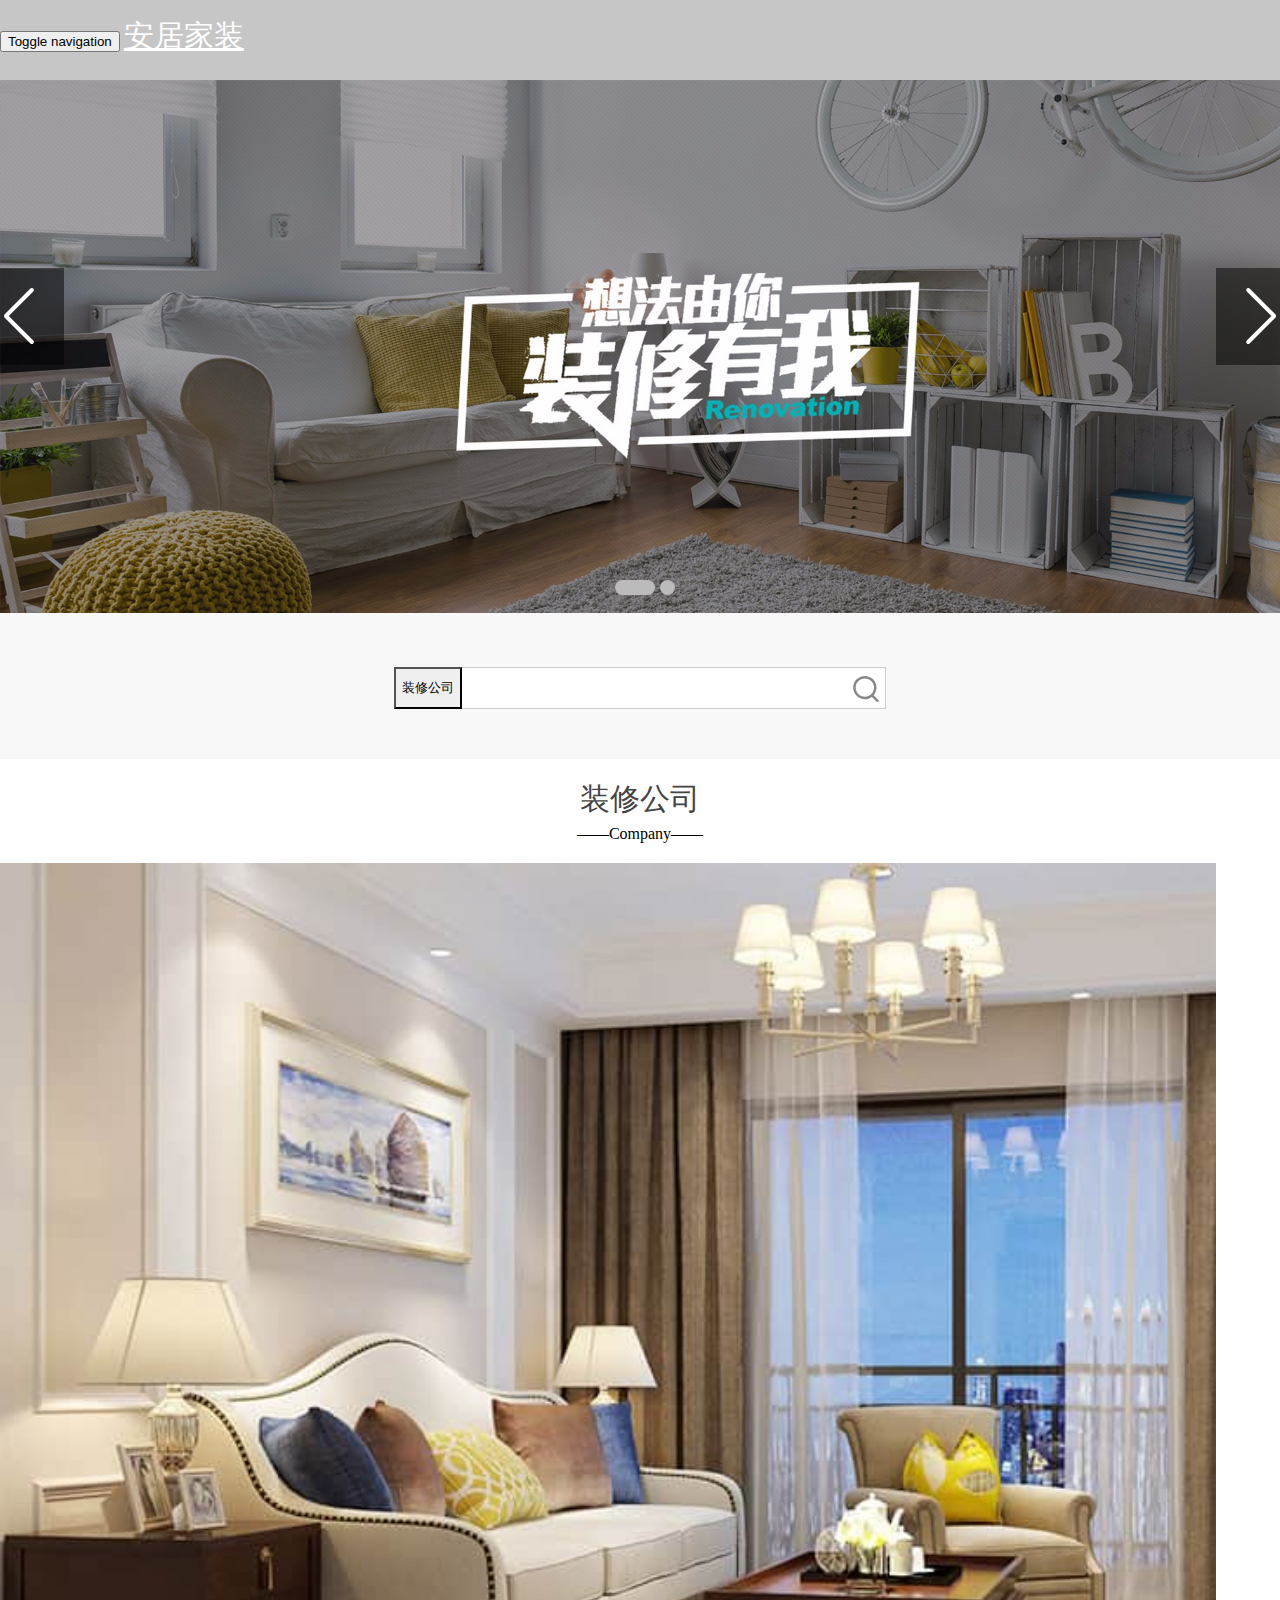
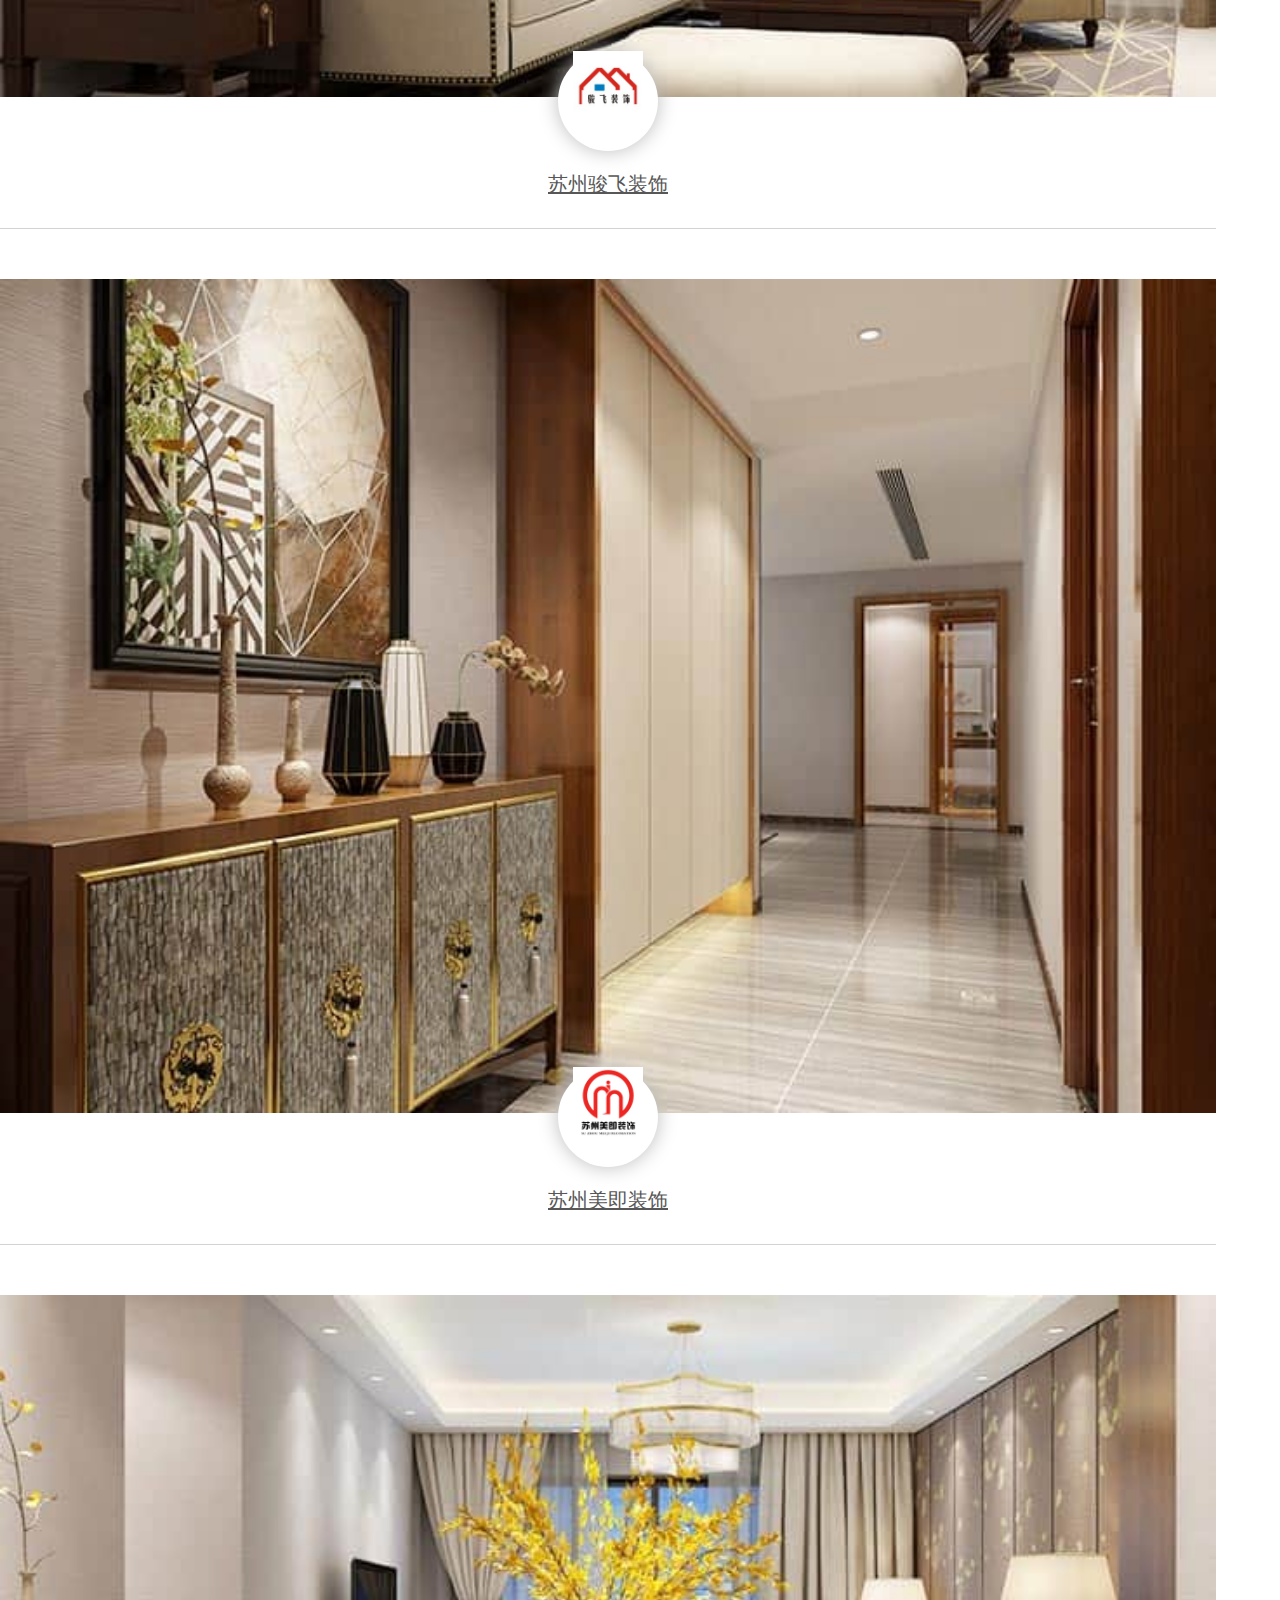
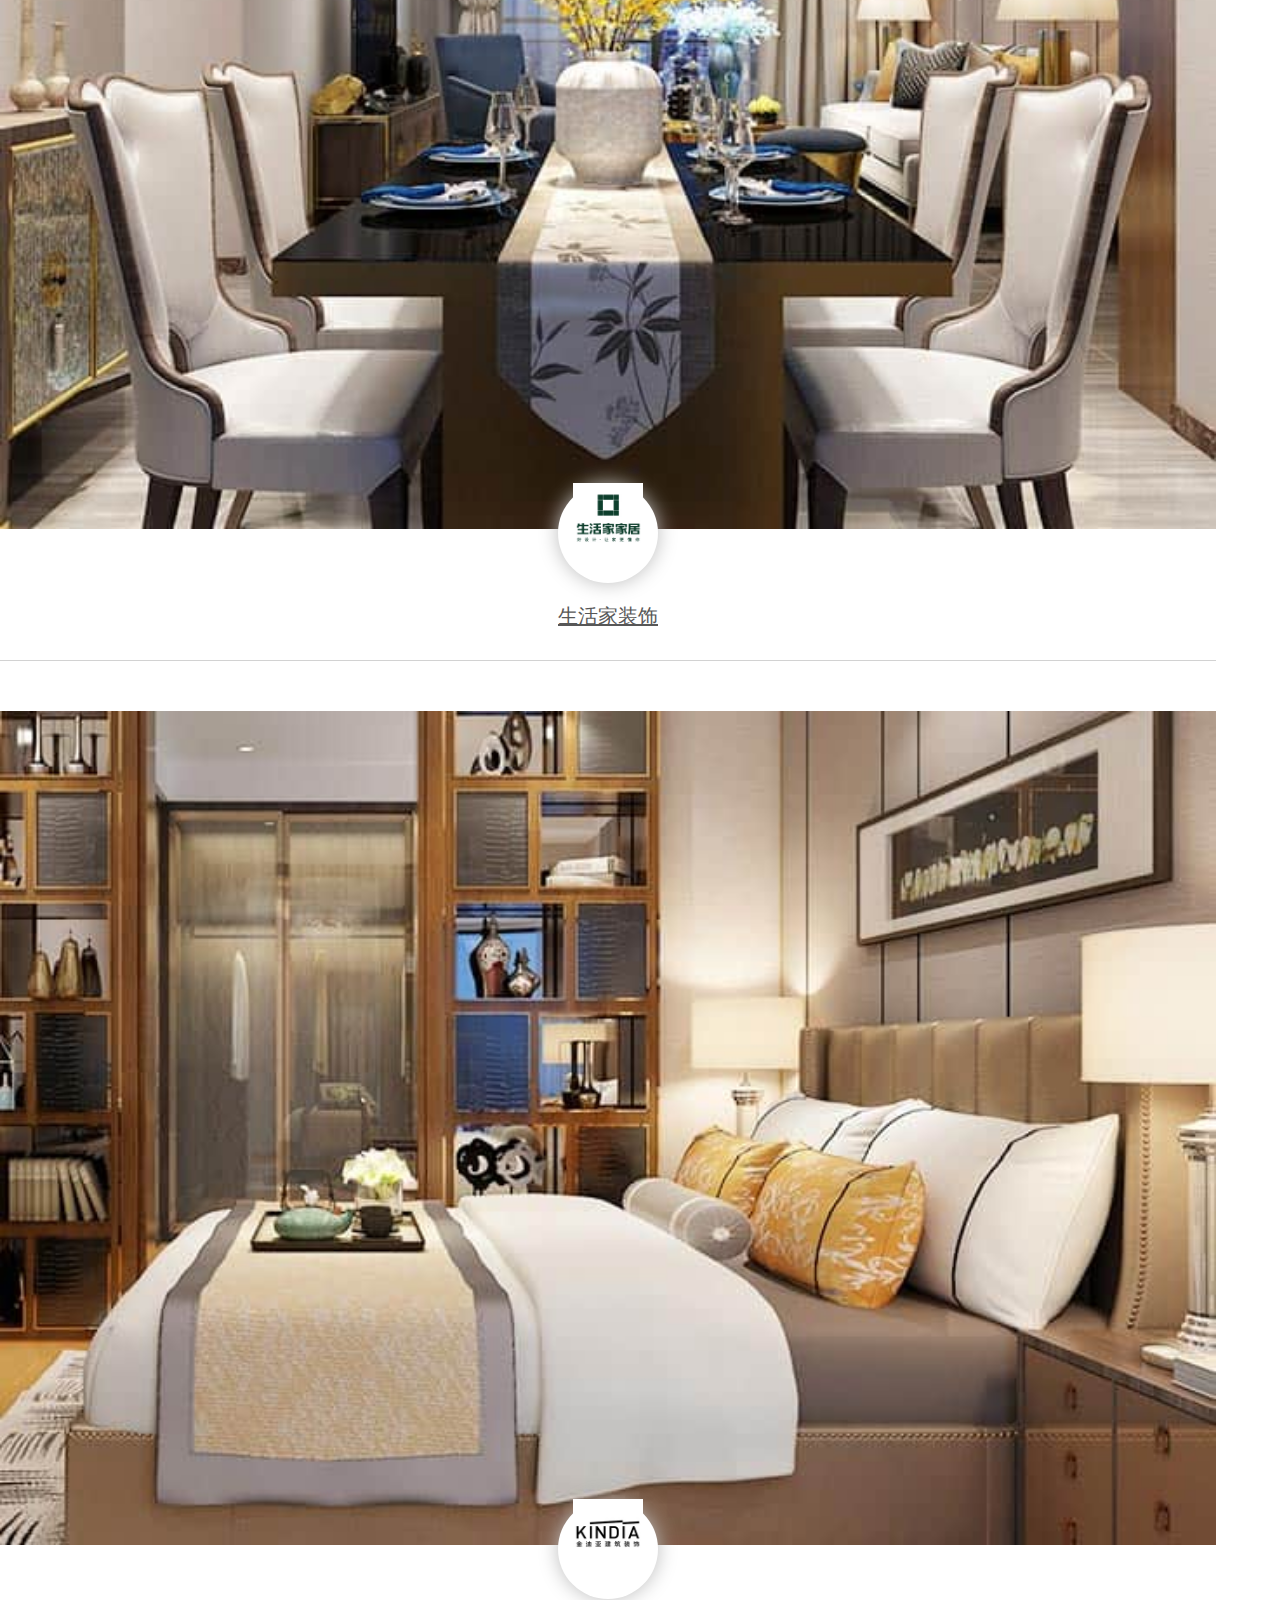
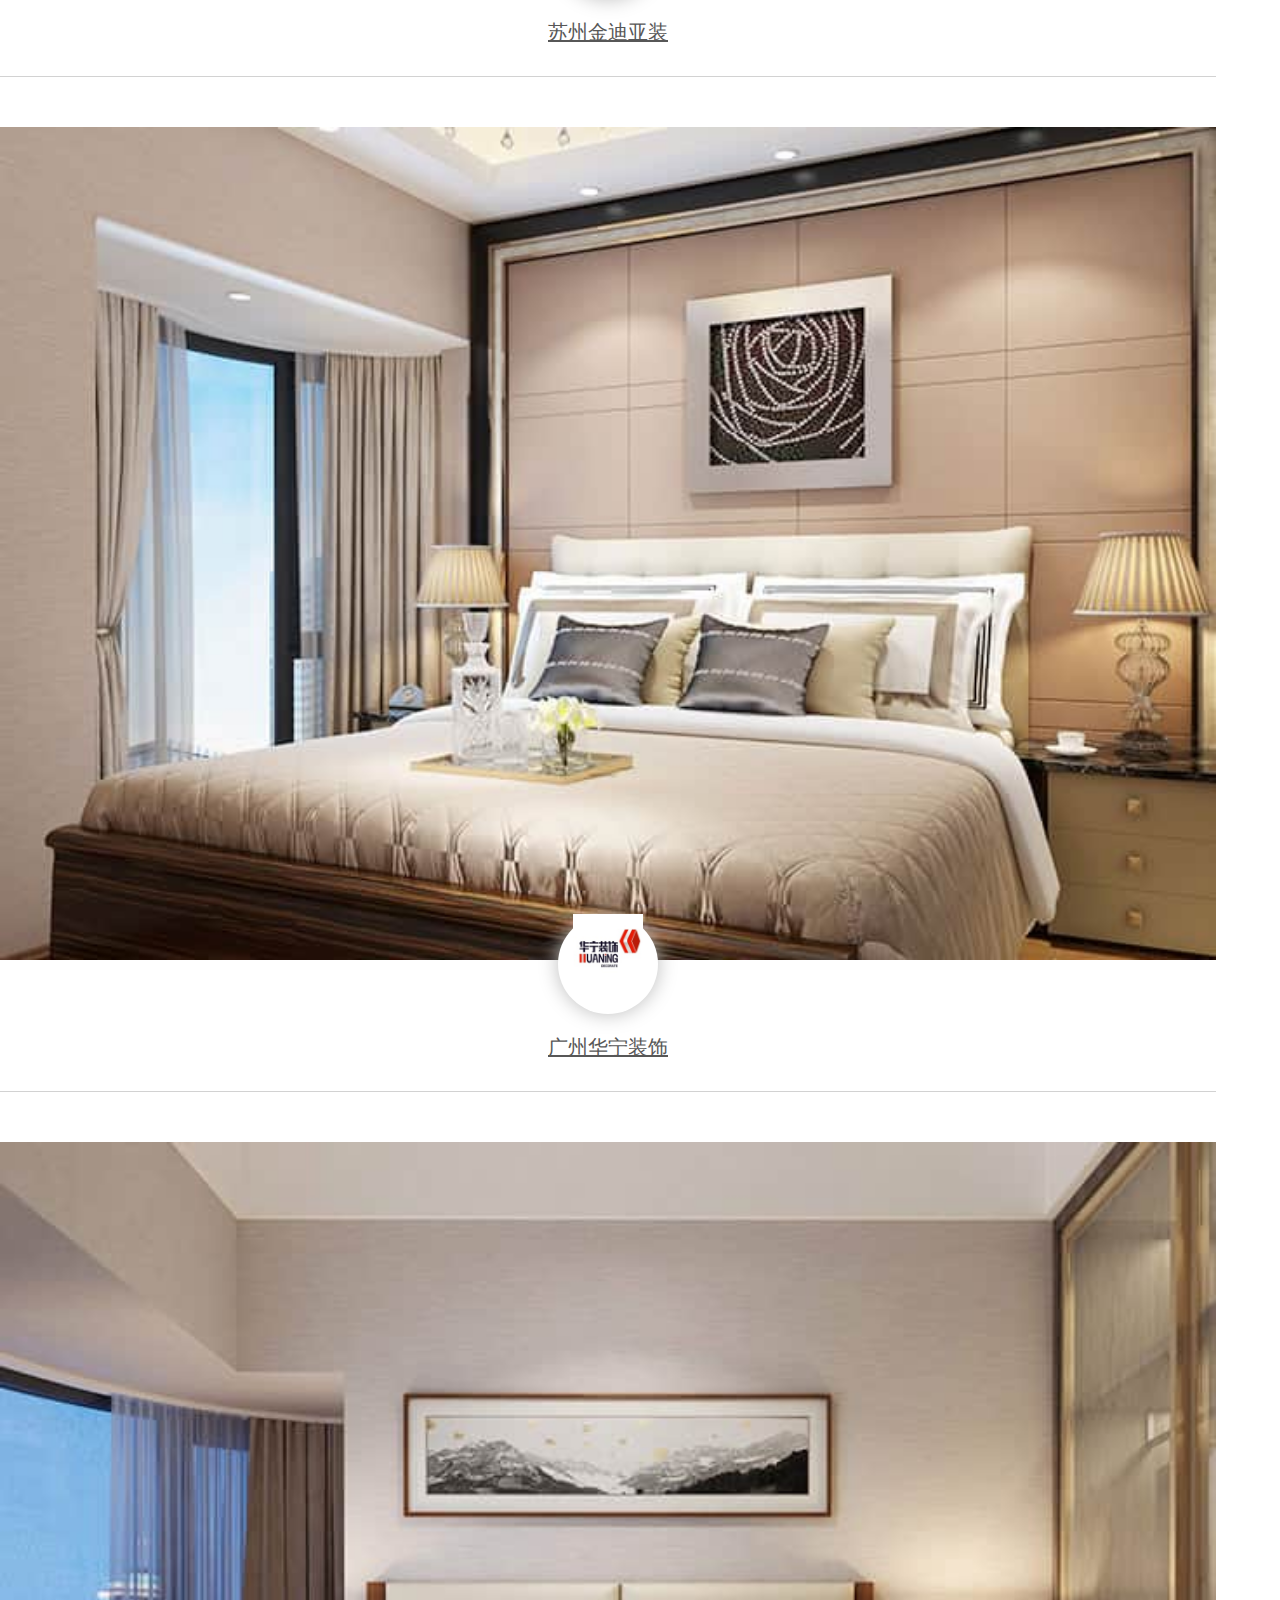
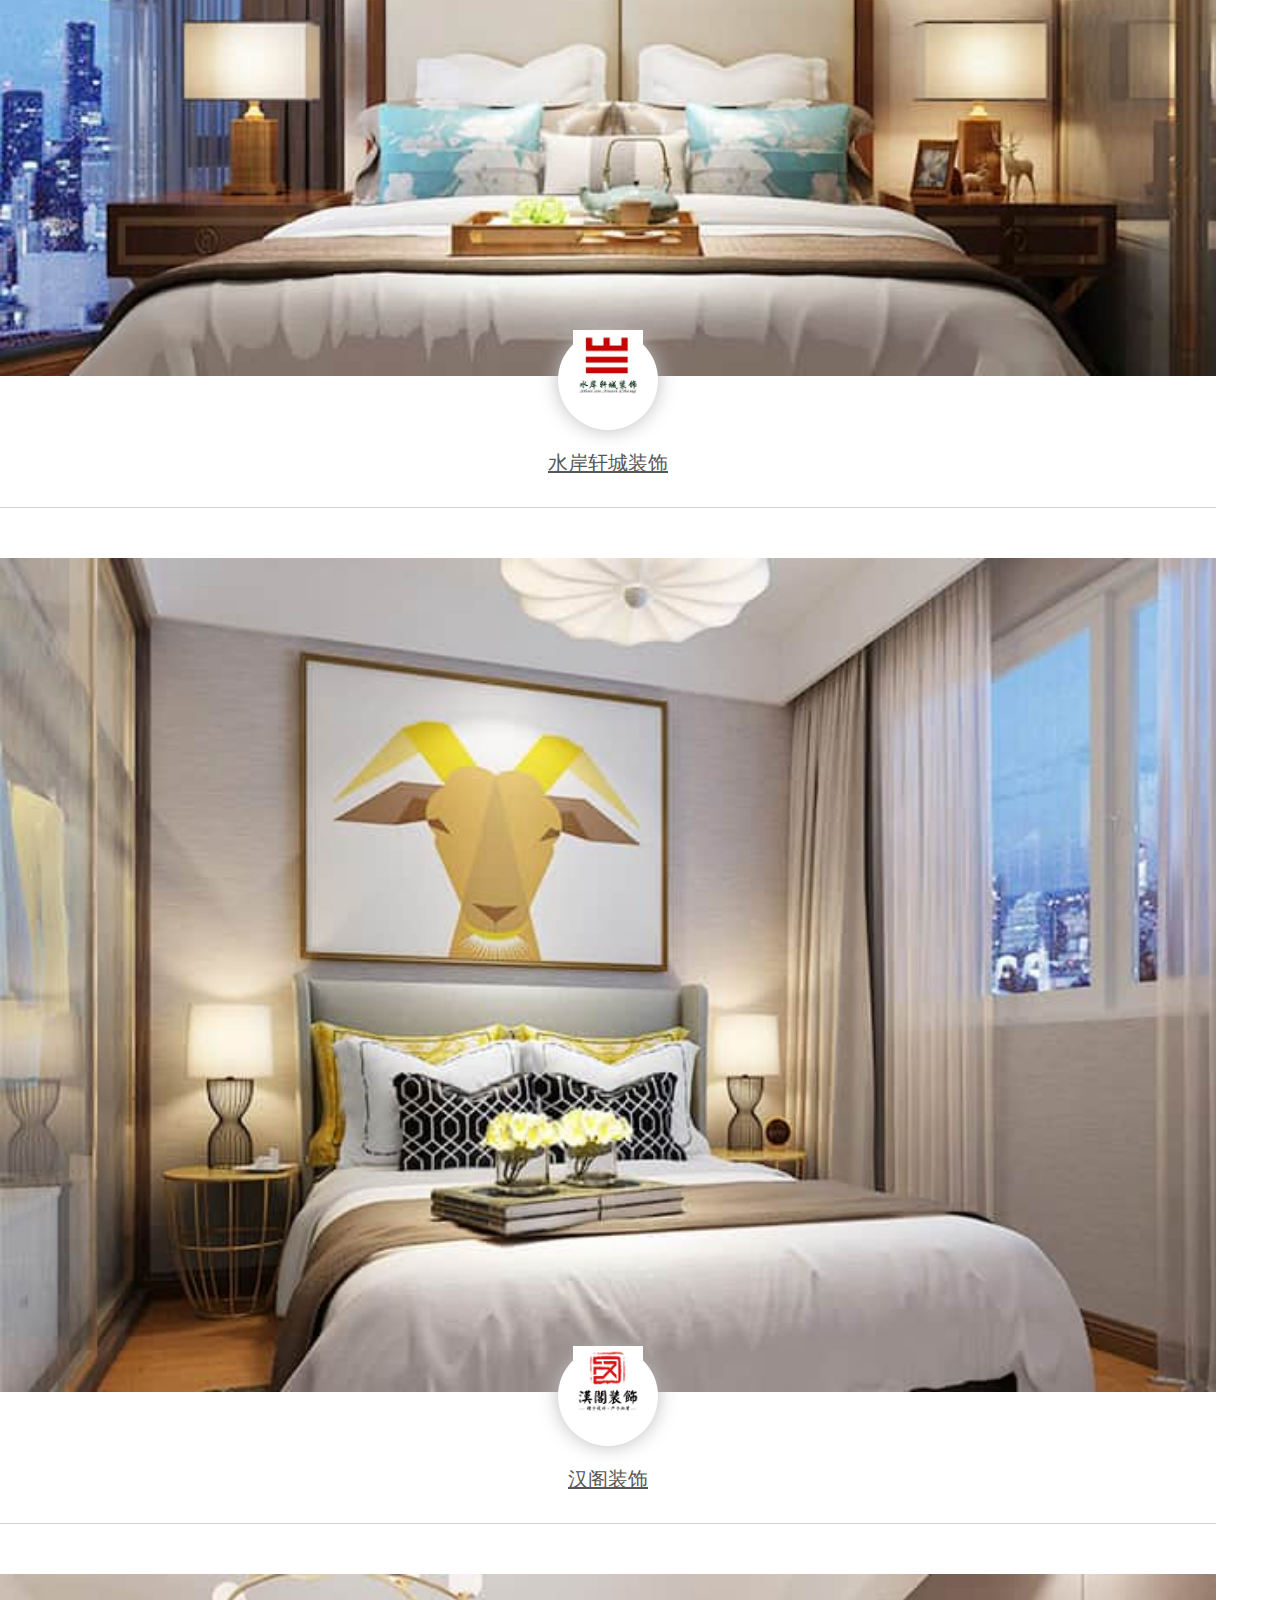
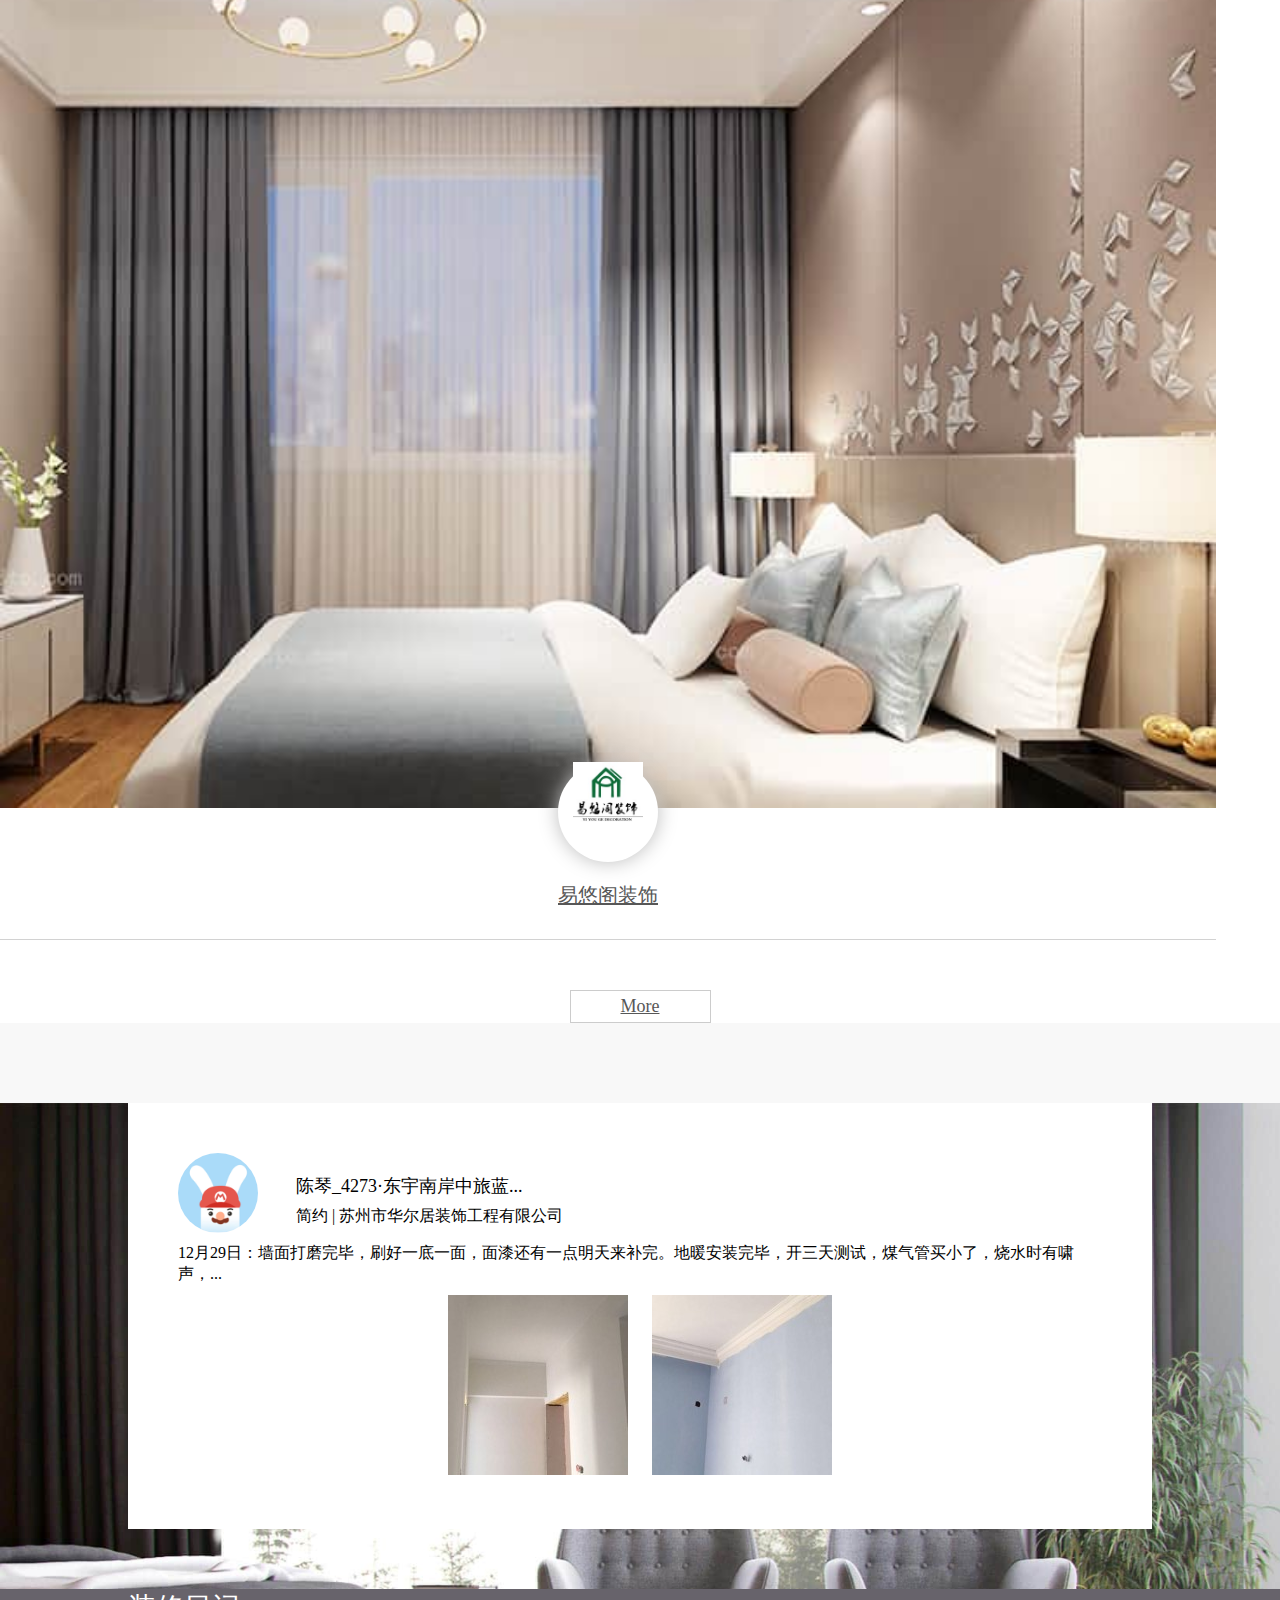
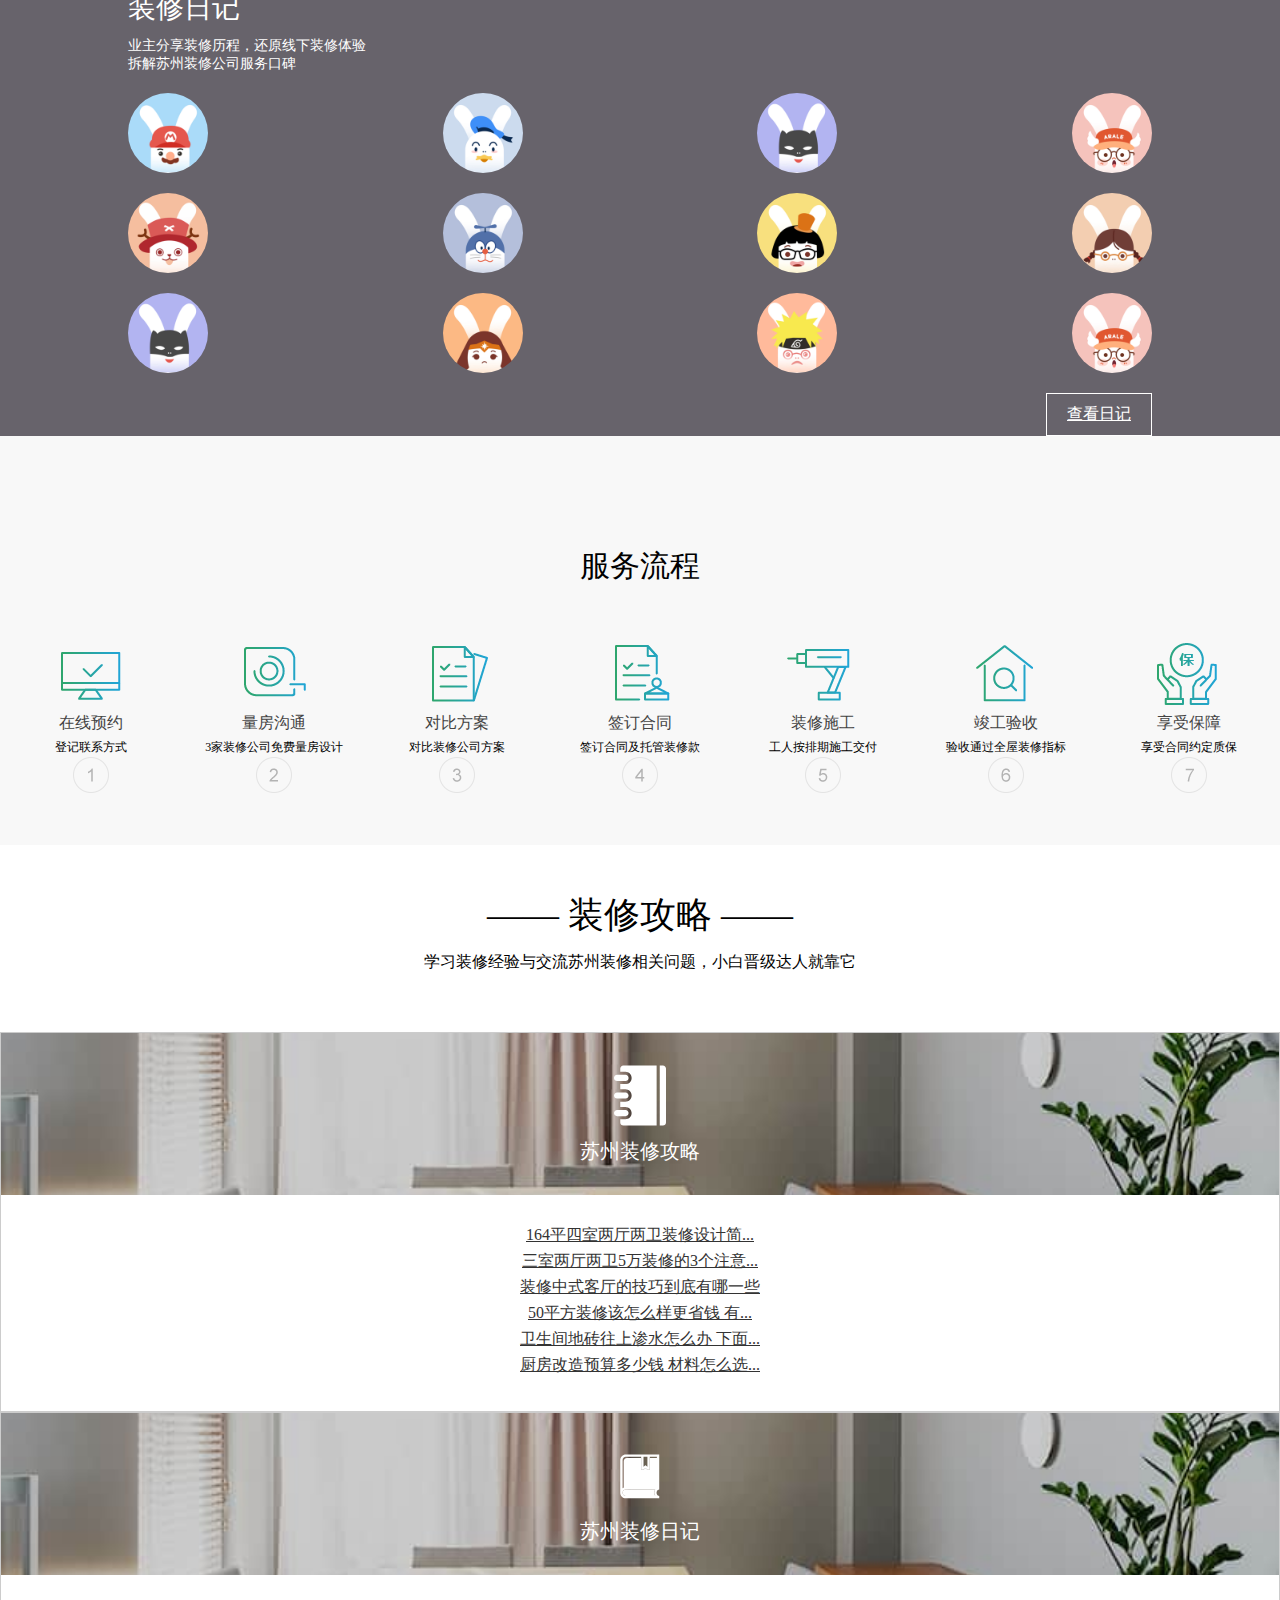
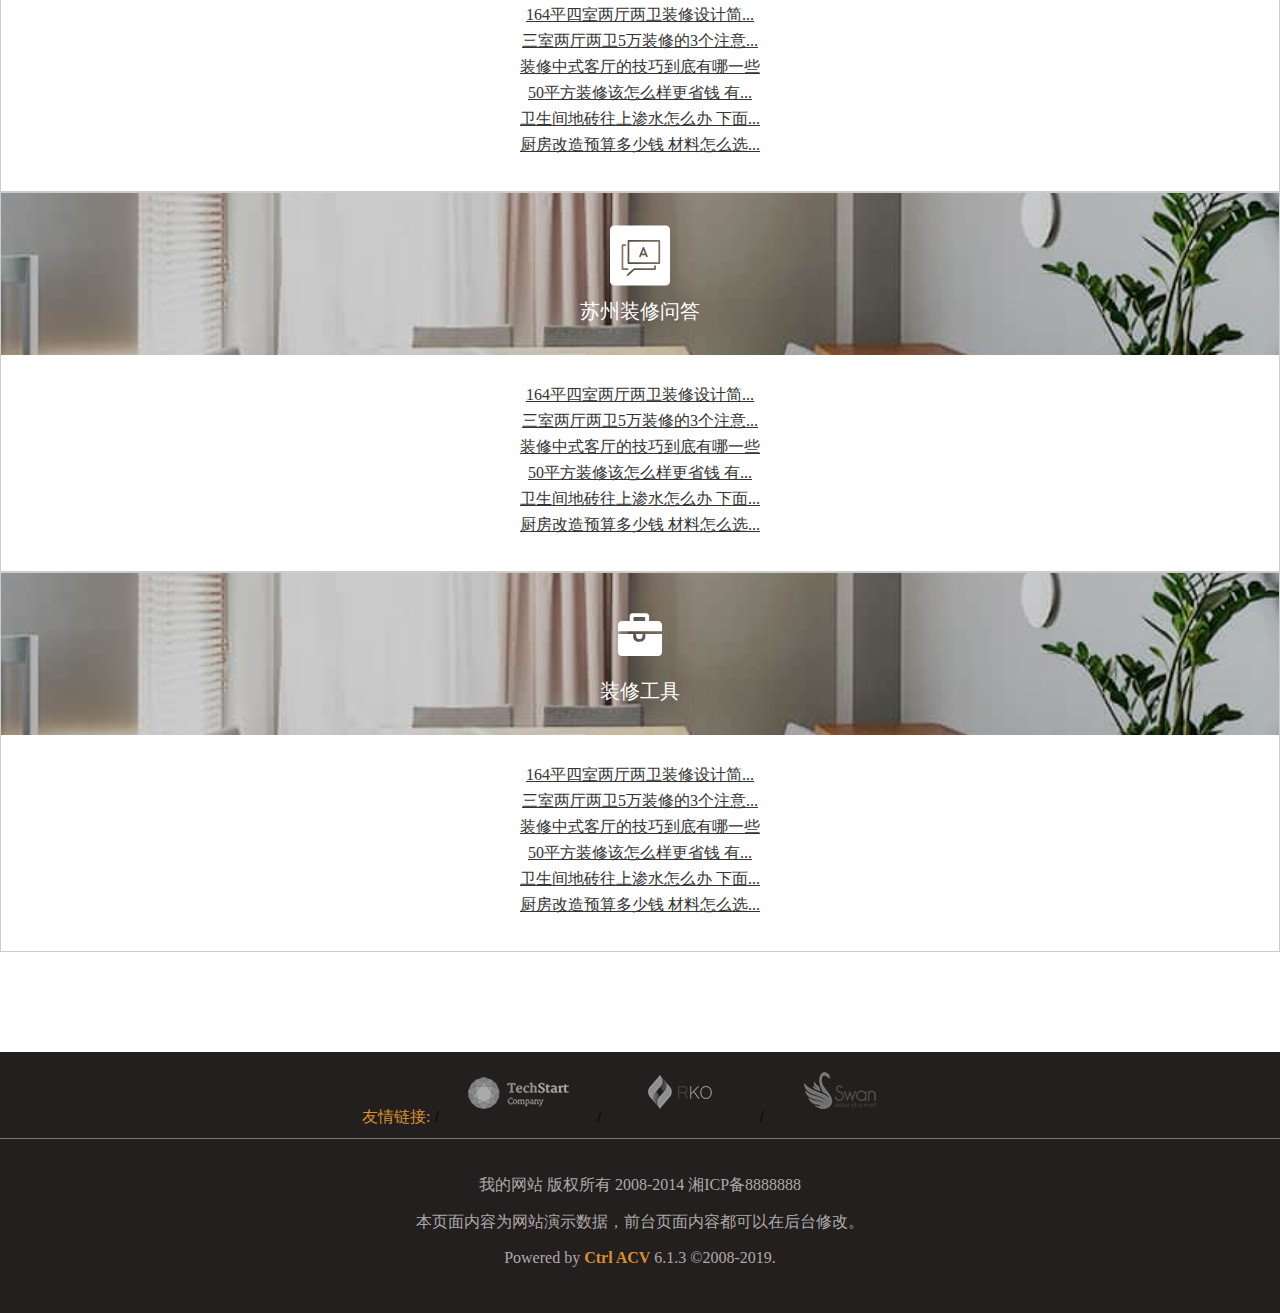
==== index.html @ 4fccafa4 "Project client first upload to github" ====
<!DOCTYPE html>
<html lang="en">
<head>
    <meta charset="UTF-8">
    <meta http-equiv="X-UA-Compatible" content="IE=edge">
    <meta name="viewport" content="width=device-width, initial-scale=1">
    <title>安居家装</title>
    <link rel="stylesheet" href="node_modules/bootstrap/dist/css/bootstrap.css">
    <link rel="stylesheet" href="css/index.css">
</head>
<body>
    <!--导航-->
    <nav class="navbar navbar-default navbar-fixed-top my_container">
        <div class="container my_nav">
            <!-- Brand and toggle get grouped for better mobile display -->
            <div class="navbar-header">
                <button type="button" class="navbar-toggle collapsed" id="nav_btn" data-toggle="collapse" data-target="#bs-example-navbar-collapse-1" aria-expanded="false">
                    <span class="sr-only">Toggle navigation</span>
                    <span class="icon-bar"></span>
                    <span class="icon-bar"></span>
                    <span class="icon-bar"></span>
                </button>
                <a class="navbar-brand title" href="#">安居家装</a>
            </div>

            <!-- Collect the nav links, forms, and other content for toggling -->
            <div class="collapse navbar-collapse nav_hidden" id="bs-example-navbar-collapse-1">
                <ul class="nav navbar-nav navbar-right">
                    <li><a href="#" class="a1">首页</a></li>
                    <li class="ss"><a href="#">/</a></li>
                    <li><a href="#" class="a1">装修公司</a></li>
                    <li class="ss"><a href="#">/</a></li>
                    <li><a href="./pages/strategy_list.html" class="a1">装修攻略</a></li>
                    <li class="ss"><a href="#">/</a></li>
                    <li><a href="#" class="a1">登录</a></li>
                    <li class="ss"><a href="#">/</a></li>
                    <li><a href="#" class="a1">注册</a></li>
                </ul>
            </div><!-- /.navbar-collapse -->
        </div><!-- /.container-fluid -->
    </nav>

    <!--轮播-->
    <div class="carousel">
        <div class="wrap">
            <div class="btn left">
                <div></div>
            </div>
            <div class="btn right">
                <div></div>
            </div>
            <ul class="img-list">
                <li>
                    <img src="./image/carousel02.jpg" alt="">
                </li>
                <li>
                    <img src="./image/carousel01.jpg" alt="">
                </li>
                <li>
                    <img src="./image/carousel02.jpg" alt="">
                </li>
            </ul>
            <div class="tab-list-div">
                <ul class="tab-list">
                    <li class="on"></li>
                    <li></li>
                </ul>
            </div>

        </div>
    </div>

    <!--搜索-->
    <div class="container-fluid">
        <div class="row">
            <div class="col-xs-12 col-sm-12 col-md-12 search">
                <div class="dropdown search_header">
                    <button class="btn btn-default dropdown-toggle search_criteria" type="button" id="dropdownMenu1" data-toggle="dropdown" aria-haspopup="true" aria-expanded="true">装修公司<span class="caret"></span>
                    </button>
                    <ul class="dropdown-menu search_ul" aria-labelledby="dropdownMenu1">
                        <li class="li_company"><a href="###">装修公司</a></li>
                        <li class="li_strategy"><a href="###">装修攻略</a></li>
                        <li class="li_diary"><a href="###">装修日记</a></li>
                    </ul>
                </div>
                <div class="search_main">
                    <form action="#">
                        <input type="text" name="search" id="search"/>
                    </form>
                </div>
                <div class="search_btn">
                    <img src="./image/search_icon.svg" alt="">
                </div>
            </div>
        </div>
    </div>

    <!--公司-->
    <div class="container-fluid company">
        <div class="container">
            <div class="row">
                <div class="col-xs-12 col-sm-12 col-md-12 company_title">
                    <span class="span01">装修公司</span>
                    <span class="span02">——Company——</span>
                </div>
            </div>
            <div class="row company_main">
                <div class="col-xs-12 col-sm-6 col-md-3 my_company">
                    <a href="#">
                        <div class="content">
                            <div class="company_image">
                                <img src="./image/company_01.jpg" alt="">
                            </div>
                            <div class="company_logo">
                                <img src="./image/company_logo01.jpg" alt="">
                            </div>
                            <div class="company_name">
                                <span>苏州骏飞装饰</span>
                            </div>
                        </div>
                    </a>
                </div>
                <div class="col-xs-12 col-sm-6 col-md-3 my_company">
                    <a href="#">
                        <div class="content">
                            <div class="company_image">
                                <img src="./image/company_02.jpg" alt="">
                            </div>
                            <div class="company_logo">
                                <img src="./image/company_logo02.jpg" alt="">
                            </div>
                            <div class="company_name">
                                <span>苏州美即装饰</span>
                            </div>
                        </div>
                    </a>
                </div>
                <div class="col-xs-12 col-sm-6 col-md-3 my_company">
                    <a href="#">
                        <div class="content">
                            <div class="company_image">
                                <img src="./image/company_03.jpg" alt="">
                            </div>
                            <div class="company_logo">
                                <img src="./image/company_logo03.jpg" alt="">
                            </div>
                            <div class="company_name">
                                <span>生活家装饰</span>
                            </div>
                        </div>
                    </a>
                </div>
                <div class="col-xs-12 col-sm-6 col-md-3 my_company">
                    <a href="#">
                        <div class="content">
                            <div class="company_image">
                                <img src="./image/company_04.jpg" alt="">
                            </div>
                            <div class="company_logo">
                                <img src="./image/company_logo04.jpg" alt="">
                            </div>
                            <div class="company_name">
                                <span>苏州金迪亚装</span>
                            </div>
                        </div>
                    </a>
                </div>
                <div class="col-xs-12 col-sm-6 col-md-3 my_company">
                    <a href="#">
                        <div class="content">
                            <div class="company_image">
                                <img src="./image/company_05.jpg" alt="">
                            </div>
                            <div class="company_logo">
                                <img src="./image/company_logo05.jpg" alt="">
                            </div>
                            <div class="company_name">
                                <span>广州华宁装饰</span>
                            </div>
                        </div>
                    </a>
                </div>
                <div class="col-xs-12 col-sm-6 col-md-3 my_company">
                    <a href="#">
                        <div class="content">
                            <div class="company_image">
                                <img src="./image/company_06.jpg" alt="">
                            </div>
                            <div class="company_logo">
                                <img src="./image/company_logo06.jpg" alt="">
                            </div>
                            <div class="company_name">
                                <span>水岸轩城装饰</span>
                            </div>
                        </div>
                    </a>
                </div>
                <div class="col-xs-12 col-sm-6 col-md-3 my_company">
                    <a href="#">
                        <div class="content">
                            <div class="company_image">
                                <img src="./image/company_07.jpg" alt="">
                            </div>
                            <div class="company_logo">
                                <img src="./image/company_logo07.jpg" alt="">
                            </div>
                            <div class="company_name">
                                <span>汉阁装饰</span>
                            </div>
                        </div>
                    </a>
                </div>
                <div class="col-xs-12 col-sm-6 col-md-3 my_company">
                    <a href="#">
                        <div class="content">
                            <div class="company_image">
                                <img src="./image/company_08.jpg" alt="">
                            </div>
                            <div class="company_logo">
                                <img src="./image/company_logo08.jpg" alt="">
                            </div>
                            <div class="company_name">
                                <span>易悠阁装饰</span>
                            </div>
                        </div>
                    </a>
                </div>
            </div>
            <div class="row">
                <div class="col-xs-12 col-sm-12 col-md-12 more">
                    <a href="#">More</a>
                </div>
            </div>
        </div>
    </div>

    <!--装修日记-->
    <div class="container-fluid diary">
        <div class="row">

            <div class="col-xs-12 col-sm-12 col-md-7">
                <div class="diary_info">
                    <div class="diary_header">
                        <div class="user_icon01">
                            <img src="./image/user_icon01.jpg" alt="">
                        </div>
                        <div class="diary_name">
                            <div class="diary_title">
                                <span>陈琴_4273·东宇南岸中旅蓝岸5-306（132m²）</span>
                            </div>
                            <div class="style">
                                <span class="style">简约</span>
                                <span>|</span>
                                <span class="company">苏州市华尔居装饰工程有限公司</span>
                            </div>
                        </div>
                    </div>
                    <div class="diary_text">12月29日：墙面打磨完毕，刷好一底一面，面漆还有一点明天来补完。地暖安装完毕，开三天测试，煤气管买小了，烧水时有啸声，买了6分管改天要换一下。明天下午地板送货，款已付。</div>
                    <div class="diary_image">
                        <img src="./image/diary_01.jpg">
                        <img src="./image/diary_02.jpg">
                    </div>

                </div>
            </div>

            <div class="col-xs-12 col-sm-12 col-md-5 owner">
                <div class="owner_content">
                    <div class="text">
                        <span>装修日记</span>
                        <p>业主分享装修历程，还原线下装修体验<br>拆解苏州装修公司服务口碑</p>
                    </div>
                    <div class="row user_icon02">
                        <div>
                            <img src="./image/user_icon01.jpg" alt="">
                        </div>
                        <div>
                            <img src="./image/user_icon02.jpg" alt="">
                        </div>
                        <div>
                            <img src="./image/user_icon03.jpg" alt="">
                        </div>
                        <div>
                            <img src="./image/user_icon04.jpg" alt="">
                        </div>
                    </div>
                    <div class="row user_icon02">
                        <div>
                            <img src="./image/user_icon05.jpg" alt="">
                        </div>
                        <div>
                            <img src="./image/user_icon06.jpg" alt="">
                        </div>
                        <div>
                            <img src="./image/user_icon07.jpg" alt="">
                        </div>
                        <div>
                            <img src="./image/user_icon08.jpg" alt="">
                        </div>
                    </div>
                    <div class="row user_icon02">
                        <div>
                            <img src="./image/user_icon09.jpg" alt="">
                        </div>
                        <div>
                            <img src="./image/user_icon10.jpg" alt="">
                        </div>
                        <div>
                            <img src="./image/user_icon11.jpg" alt="">
                        </div>
                        <div>
                            <img src="./image/user_icon12.jpg" alt="">
                        </div>
                    </div>
                    <div class="more_diary">
                        <a href="#">
                            查看日记
                        </a>
                    </div>
                </div>
            </div>
        </div>
    </div>

    <!--服务-->
    <div class="container service">
        <div class="row">
            <div class="col-xs-12 service_title">
                <span>服务流程</span>
            </div>
        </div>
        <div class="row service_main">
            <div>
                <div class="service_image">
                    <img src="./image/process_icon1.png" alt="">
                </div>
                <div class="service_text">
                    <span class="span01">在线预约</span>
                    <span>登记联系方式</span>
                </div>
                <div class="service_order">
                    <img src="./image/icon-round1.png" alt="">
                </div>

            </div>
            <div>
                <div class="service_image">
                    <img src="./image/process_icon2.png" alt="">
                </div>
                <div class="service_text">
                    <span class="span01">量房沟通</span>
                    <span>3家装修公司免费量房设计</span>
                </div>
                <div class="service_order">
                    <img src="./image/icon-round2.png" alt="">
                </div>

            </div>
            <div>
                <div class="service_image">
                    <img src="./image/process_icon3.png" alt="">
                </div>
                <div class="service_text">
                    <span class="span01">对比方案</span>
                    <span>对比装修公司方案</span>
                </div>
                <div class="service_order">
                    <img src="./image/icon-round3.png" alt="">
                </div>
            </div>
            <div>
                <div class="service_image">
                    <img src="./image/process_icon4.png" alt="">
                </div>
                <div class="service_text">
                    <span class="span01">签订合同</span>
                    <span>签订合同及托管装修款</span>
                </div>
                <div class="service_order">
                    <img src="./image/icon-round4.png" alt="">
                </div>
            </div>
            <div>
                <div class="service_image">
                    <img src="./image/process_icon5.png" alt="">
                </div>
                <div class="service_text">
                    <span class="span01">装修施工</span>
                    <span>工人按排期施工交付</span>
                </div>
                <div class="service_order">
                    <img src="./image/icon-round5.png" alt="">
                </div>
            </div>
            <div>
                <div class="service_image">
                    <img src="./image/process_icon6.png" alt="">
                </div>
                <div class="service_text">
                    <span class="span01">竣工验收</span>
                    <span>验收通过全屋装修指标</span>
                </div>
                <div class="service_order">
                    <img src="./image/icon-round6.png" alt="">
                </div>
            </div>
            <div>
                <div class="service_image">
                    <img src="./image/process_icon7.png" alt="">
                </div>
                <div class="service_text">
                    <span class="span01">享受保障</span>
                    <span>享受合同约定质保</span>
                </div><div class="service_order">
                    <img src="./image/icon-round7.png" alt="">
                </div>

            </div>
        </div>
    </div>

    <!--攻略-->
    <div class="container-fluid strategy">
        <div class="container">
            <div class="row">
                <div class="col-xs-12 strategy_header">
                    <span>—— 装修攻略 ——</span><br>
                    <span>学习装修经验与交流苏州装修相关问题，小白晋级达人就靠它</span>
                </div>
            </div>
            <div class="row">
                <div class="col-xs-12 col-sm-6 col-md-6 col-lg-3 strategy_content">
                    <div class="strategy_content_img">
                        <img src="./image/strategy.svg" alt="">
                        <span>苏州装修攻略</span>
                    </div>
                    <div class="strategy_content_text">
                        <a href="#">164平四室两厅两卫装修设计简约风方案</a>
                        <a href="#">三室两厅两卫5万装修的3个注意事项</a>
                        <a href="#">装修中式客厅的技巧到底有哪一些</a>
                        <a href="#">50平方装修该怎么样更省钱 有什么攻略</a>
                        <a href="#">卫生间地砖往上渗水怎么办 下面三点千万不能忽略</a>
                        <a href="#">厨房改造预算多少钱 材料怎么选购</a>
                    </div>
                </div>
                <div class="col-xs-12 col-sm-6 col-md-6 col-lg-3 strategy_content">
                    <div class="strategy_content_img">
                        <img src="./image/diary.svg" alt="">
                        <span>苏州装修日记</span>
                    </div>
                    <div class="strategy_content_text">
                        <a href="#">164平四室两厅两卫装修设计简约风方案</a>
                        <a href="#">三室两厅两卫5万装修的3个注意事项</a>
                        <a href="#">装修中式客厅的技巧到底有哪一些</a>
                        <a href="#">50平方装修该怎么样更省钱 有什么攻略</a>
                        <a href="#">卫生间地砖往上渗水怎么办 下面三点千万不能忽略</a>
                        <a href="#">厨房改造预算多少钱 材料怎么选购</a>
                    </div>
                </div>
                <div class="col-xs-12 col-sm-6 col-md-6 col-lg-3 strategy_content">
                    <div class="strategy_content_img">
                        <img src="./image/interlocution.svg" alt="">
                        <span>苏州装修问答</span>
                    </div>
                    <div class="strategy_content_text">
                        <a href="#">164平四室两厅两卫装修设计简约风方案</a>
                        <a href="#">三室两厅两卫5万装修的3个注意事项</a>
                        <a href="#">装修中式客厅的技巧到底有哪一些</a>
                        <a href="#">50平方装修该怎么样更省钱 有什么攻略</a>
                        <a href="#">卫生间地砖往上渗水怎么办 下面三点千万不能忽略</a>
                        <a href="#">厨房改造预算多少钱 材料怎么选购</a>
                    </div>
                </div>
                <div class="col-xs-12 col-sm-6 col-md-6 col-lg-3 strategy_content">
                    <div class="strategy_content_img">
                        <img src="./image/tools.svg" alt="">
                        <span>装修工具</span>
                    </div>
                    <div class="strategy_content_text">
                        <a href="#">164平四室两厅两卫装修设计简约风方案</a>
                        <a href="#">三室两厅两卫5万装修的3个注意事项</a>
                        <a href="#">装修中式客厅的技巧到底有哪一些</a>
                        <a href="#">50平方装修该怎么样更省钱 有什么攻略</a>
                        <a href="#">卫生间地砖往上渗水怎么办 下面三点千万不能忽略</a>
                        <a href="#">厨房改造预算多少钱 材料怎么选购</a>
                    </div>
                </div>
            </div>
        </div>


    </div>

    <!--底部-->
    <div class="container-fluid footer">
        <div class="row">
            <div class="col-xs-12">
                <span class="footer_link">友情链接:</span>
                <span>/</span>
                <img src="./image/footer01.png" alt="">
                <span>/</span>
                <img src="./image/footer02.png" alt="">
                <span>/</span>
                <img src="./image/footer03.png" alt="">
            </div>
        </div>
        <div class="row">
            <div class="col-xs-12">
                <p>我的网站 版权所有 2008-2014 湘ICP备8888888</p>
                <p>本页面内容为网站演示数据，前台页面内容都可以在后台修改。</p>
                <p>Powered by <b>Ctrl ACV</b> 6.1.3 ©2008-2019.</p>
            </div>
        </div>
    </div>


    <script src="js/utils.js"></script>
    <script src="js/index.js"></script>
</body>
</html>
---- css/index.css ----
body{
    padding: 0;
    margin: 0;
    background-color: #F8F8F8;
}
/*导航*/
.my_container{
    background-color: rgba(0, 0, 0, 0.2);
    padding: 0;
    box-sizing: border-box;
    border-bottom: 0;
}
.title{
    color: #FFFFFF !important;
    font-size: 30px;
    padding: 0;
    margin-top: 15px;
}
.title img{
    width: 100%;
    height: 100%;
    object-fit: cover;
}
.my_nav,my_nav01{
    height: 80px;
    padding-top: 16px;
    box-sizing: border-box;
}
.my_nav ul li a{
    font-size: 16px;
    color: white !important;
    font-weight: 500;
}
.my_nav ul li .a1:hover{
    color: #15a616 !important;
}
@media (max-width: 767px) {
    .nav_hidden{
        background-color: rgba(0, 0, 0, 0.4);
    }
}


/*轮播*/
.carousel{
    padding: 0;
}
.carousel ul{
    position: relative;
    left: 0;
    list-style: none;
    padding: 0;
}
.wrap{
    overflow: hidden;
    position: relative;
    width: 100%;
}
.wrap .btn{
    position: absolute;
    top: 35%;
    z-index: 1;
    width: 5%;
    height: 18%;
    background-color: rgba(0,0,0,.5);
    cursor: pointer;
}
.wrap .left{
    left: 0;
}
.wrap .left div{
    background: url("../image/left.svg") no-repeat;
    background-size: contain;
    background-position: left;
    width: 100%;
    height: 100%;
}
.wrap .right{
    right: 0;
}
.wrap .right div{
    background: url("../image/right.svg") no-repeat;
    background-size: contain;
    background-position: right;
    width: 100%;
    height: 100%;
}
.img-list{
    display: flex;
    margin: 0;
    width: 300%;
    height: 100%;
}

.img-list li{
    width: 100%;
    height: 100%;
}
.img-list img{
    width: 100%;
    height: 100%;
    object-fit: contain;
}
.tab-list-div{
    position: absolute;
    z-index: 20;
    top: 90%;
    left: 50%;
    margin-left: -25px;
}
.tab-list:after{
    content: "";
    display: block;
    clear: both;
}
.tab-list li{
    float: left;
    transition: 1s;
    width: 15px;
    height: 15px;
    margin-left: 5px;
    background-color: #bbb;
    border-radius: 50%;
}
.tab-list li:hover{
    cursor: pointer;
}
.tab-list li:first-child{
    margin-left: 0;
}
.tab-list .on{
    width: 40px;
    border-radius: 8px;
}
/*搜索*/
.search{
    padding-top: 50px;
    padding-bottom: 50px;
    box-sizing: border-box;
    display: flex;
    justify-content: center;
}
.search_criteria{
    height: 42px;
    border-radius: 0;
}
.search_criteria:hover{
    background-color: white;
}
.search_criteria:focus,
.search_criteria:active:focus,
.search_criteria.active:focus,
.search_criteria.focus,
.search_criteria:active.focus,
.search_criteria.active.focus {
    outline: none;
    box-shadow: none;
    background-color: #FFFFFF;
}

.search_ul{
    font-size: 12px;
    border-radius: 0;
    min-width: 90px ;
    top: 93%;
}
.search_ul li a{
    display: block;
    padding-top: 10px;
    box-sizing: border-box;
}
.search_ul li a:hover{
    background-color: #F5F5F5;
}
.search_main{
    border-top: solid 1px #ccc;
    border-bottom: solid 1px #ccc;
    box-sizing: border-box;
    width: 30%;
}
#search{
    width: 100%;
    border: 0;
    height: 40px;
    padding-left: 10px;
    box-sizing: border-box;
}
#search:focus{
    border: 0;
    outline: 0;
}
.search_btn{
    width: 40px;
    height: 42px;
    border: solid 1px #ccc;
    border-left: 0;
    box-sizing: border-box;
    background-color: white;
    text-align: center;
    padding-top: 6px;
}

@media (max-width: 768px){
    .search_btn , .search_criteria{
        height: 34px;
    }
    #search{
        height: 32px;
    }
    .search_btn{
        padding-top: 4px;
    }
}

/*公司*/
.company{
    background-color: #FFFFFF;
}
.company a{
    color: #575757;
}
.company a:hover{
    color: #575757;
    text-decoration: none;
}
.company_title{
    text-align: center;
    padding: 20px 0px;
    box-sizing: border-box;
    display: flex;
    flex-direction: column;
    justify-content: center;

}
.span01{
    color: #444444;
    font-size: 30px;
    margin-bottom: 5px;
}
.content{
    width: 95%;
    height: 95%;
    border-bottom: solid 1px #D2D2D2;
    margin-bottom: 50px;
    background-color: white;
}
.content:hover{
    box-shadow: 2px 2px 5px #cccccc;
}

.company_image img{
    width: 100%;
    height: 100%;
    object-fit: cover;
}
.company_logo{
    width: 100px;
    height: 100px;
    border-radius: 50%;
    background-color: white;
    box-shadow: 0px 0px 20px #bcbcbc;
    margin: auto;
    text-align: center;
    line-height: 100px;
    position: relative;
    top: -50px;
}
.company_logo img{
    width: 70%;
    height: 70%;
    object-fit: contain;
}
.company_name{
    font-size: 20px;
    position: relative;
    top: -30px;
    text-align: center;
}

.more{
    margin-top: 30px;
    margin-bottom: 80px;
    text-align: center;
}
.more a{
    font-size: 18px;
    padding: 5px 50px;
    display: inline-block;
    box-sizing: border-box;
    border: solid 1px #CCC;
}
.more a:hover{
    background-color: #C4AD4F;
}

@media (max-width: 768px) {
    .company_main .my_company:nth-child(2)~div{
        display: none;
    }
}



/*装修日记*/
.diary{
    background: url("../image/yzs_bg.jpg") no-repeat;
    background-size: cover;
}
.diary_info{
    width: 80%;
    background-color: white;
    margin: 60px auto;
    padding: 50px;
    box-sizing: border-box;
}

.diary_header{
    display: flex;
    margin-bottom: 10px;
}

.diary_header .user_icon01{
    width: 80px;
    height: 80px;
    margin-right: 38px;
}
.diary_header .user_icon01 img{
    width: 100%;
    height: 100%;
    display: inline-block;
    border-radius: 50%;
    object-fit: cover;
}
.diary_header .diary_name{
    height: 80px;
    line-height: 30px;
    padding-top: 2%;
    box-sizing: border-box;
}
.diary_header .diary_name .diary_title{
    font-size: 18px;
}
.diary_image{
    margin-top: 10px;
    text-align: center;
}
.diary_image img:first-child{
    margin-right: 20px;
}
@media (max-width: 768px){
    .owner .user_icon02>div{
        display: none;
    }
    .diary_info{
        display: none;
    }
}
@media (max-width: 992px){
    .diary_info{
        display: none;
    }
}
@media (max-width: 1106px){
    .diary_info .style{
        display: none;
    }

    .diary_image img{
        width: 40%;
    }

    .diary_info .user_icon01{
        width: 60px;
        height: 60px;
    }
}

.owner{
    background-color: #67636B;
}
.owner_content{
    width: 80%;
    margin: 60px auto;
    box-sizing: border-box;
}
.owner_content .text{
    margin-bottom: 2%;
}
.owner_content .text span{
    color: #FFFFFF;
    font-size: 28px;
    font-weight: 500;
}
.owner_content .text p{
    color: #FFFFFF;
    font-size: 14px;
    margin-top: 10px;
}
.owner_content .user_icon02{
    display: flex;
    margin-bottom: 20px;
    justify-content: space-between;
}
.owner_content .user_icon02 div{
    width: 80px;
    height: 80px;
}
.owner_content .user_icon02 div img{
    width: 100%;
    height: 100%;
    display: inline-block;
    border-radius: 50%;
    object-fit: cover;
}
.more_diary{
    text-align: right;
}
.more_diary a{
    color: #FFFFFF;
    font-size: 16px;
    display: inline-block;
    border: solid 1px #FFFFFF;
    padding: 10px 20px;
}
.more_diary a:hover{
    text-decoration: none;
    background-color: #C4AD4F;
}

/*服务*/
.service_title{
    padding: 50px 0;
    text-align: center;
}
.service_title span{
    font-size: 30px;
}

.service_main{
    display: flex;
    padding-bottom: 50px;
}
.service_main div{
    flex: 1;
    box-sizing: border-box;
    font-size: 12px;
    display: flex;
    flex-direction: column;
    align-items: center;
}
.service_main div img{
    width: 100%;
    height: 100%;
    object-fit: contain;
}
.service_main div .span01{
    font-size: 16px;
}
@media (max-width: 992px){
    .service{
        display: none;
    }
}


/*装修攻略*/
.strategy{
    padding-bottom: 100px;
    background-color: white;
}
.strategy_header{
    padding: 50px 0;
    text-align: center;
    line-height: 40px;
}
.strategy_header span:first-child{
    font-size: 36px;
}
.strategy_content{
    display: flex;
    flex-direction: column;
    padding: 0;
    border: solid 1px #CCCCCC;
    box-sizing: border-box;
    position: relative;
}
.strategy_content .strategy_content_img {
    flex: 1;
    display: flex;
    flex-direction: column;
    align-items: center;
    padding: 30px 0;
    margin: 0;
    box-sizing: border-box;
    background: url("../image/index_zxgl_bg.jpg") no-repeat;
    background-size: cover;
    background-position: center;
}
.strategy_content .strategy_content_img span{
    color: #FFFFFF;
    font-size: 20px;
    margin-top: 10px;
}
.strategy_content .strategy_content_text{
    flex: 2;
    padding: 30px 38px;
    box-sizing: border-box;
}
.strategy_content .strategy_content_text a{
    color: #333333;
    display: block;
    margin-bottom: 5px;
    text-align: center;
}
.strategy_content .strategy_content_text a:hover{
    color: #3e8f3e;
    text-decoration: none;
}


/*底部*/
.footer{
    background-color: #221F1E;
    text-align: center;
}
.footer_link{
    color: #D8902D;
    font-size: 16px;
}
.footer>div:first-child{
    padding: 10px 0;
    border-bottom: solid 1px #777777;
    box-sizing: border-box;
}
.footer>div:last-child{
    padding: 20px 0 30px 0;
    box-sizing: border-box;
}
.footer>div:last-child p{
    color: #AFA9A9;
}
.footer>div:last-child b{
    color: #D8902D;
}
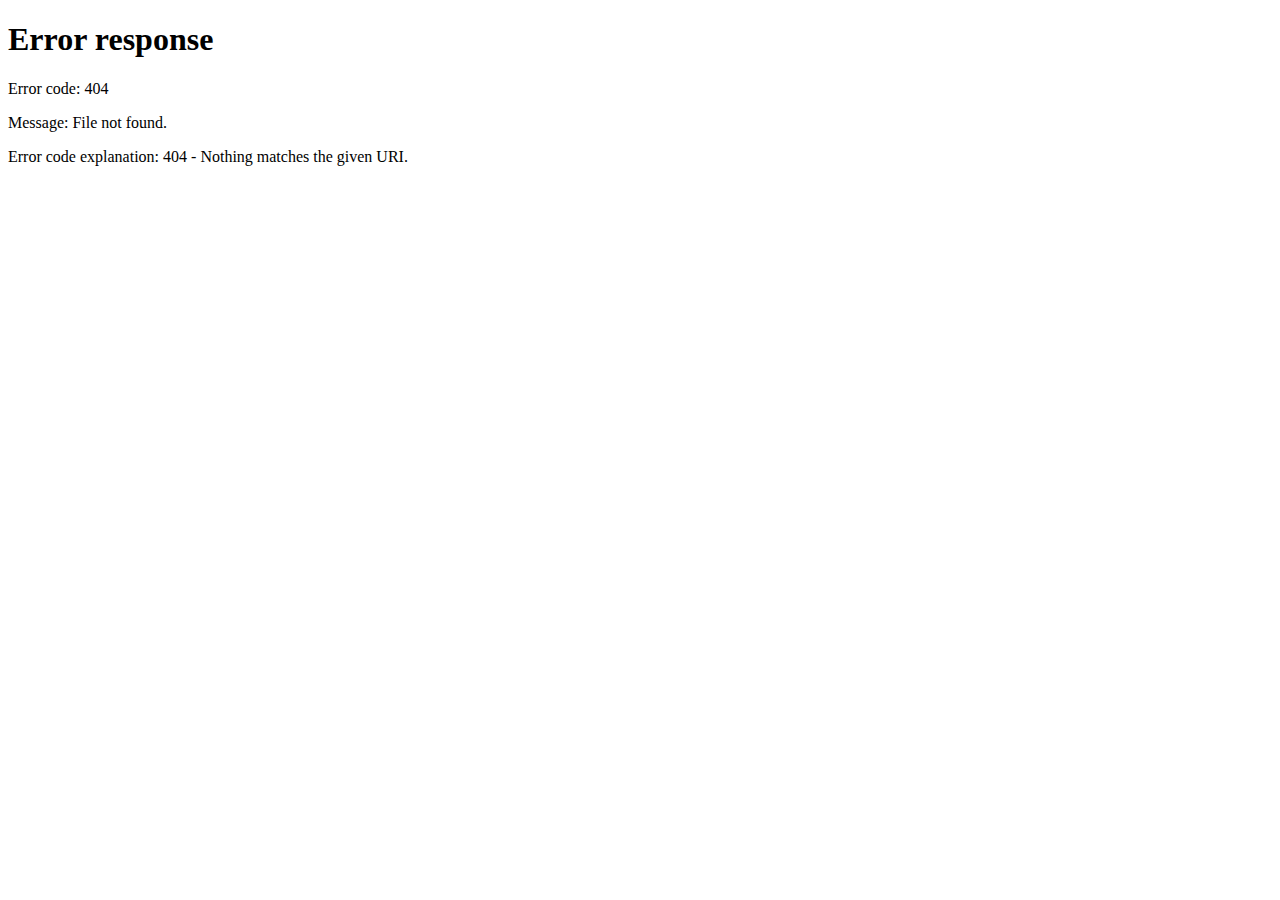
==== commit 73d5122c: "第五次提交，完成搜索功能，完善静态页面跳转功能，完成首页公司列表渲染及点击跳转功能，提交人：郝小龙" ====
--- a/index.html
+++ b/index.html
@@ -20,21 +20,21 @@
                     <span class="icon-bar"></span>
                     <span class="icon-bar"></span>
                 </button>
-                <a class="navbar-brand title" href="#">安居家装</a>
+                <a class="navbar-brand title" href="###">安居家装</a>
             </div>
 
             <!-- Collect the nav links, forms, and other content for toggling -->
             <div class="collapse navbar-collapse nav_hidden" id="bs-example-navbar-collapse-1">
                 <ul class="nav navbar-nav navbar-right">
-                    <li><a href="#" class="a1">首页</a></li>
+                    <li><a href="./index.html" class="a1">首页</a></li>
                     <li class="ss"><a href="#">/</a></li>
-                    <li><a href="#" class="a1">装修公司</a></li>
+                    <li><a href="./pages/company_list.html" class="a1">装修公司</a></li>
                     <li class="ss"><a href="#">/</a></li>
                     <li><a href="./pages/strategy_list.html" class="a1">装修攻略</a></li>
                     <li class="ss"><a href="#">/</a></li>
-                    <li><a href="#" class="a1">登录</a></li>
+                    <li><a href="./pages/login.html" class="a1">登录</a></li>
                     <li class="ss"><a href="#">/</a></li>
-                    <li><a href="#" class="a1">注册</a></li>
+                    <li><a href="./pages/regist.html" class="a1">注册</a></li>
                 </ul>
             </div><!-- /.navbar-collapse -->
         </div><!-- /.container-fluid -->
@@ -78,14 +78,14 @@
                     <button class="btn btn-default dropdown-toggle search_criteria" type="button" id="dropdownMenu1" data-toggle="dropdown" aria-haspopup="true" aria-expanded="true">装修公司<span class="caret"></span>
                     </button>
                     <ul class="dropdown-menu search_ul" aria-labelledby="dropdownMenu1">
-                        <li class="li_company"><a href="###">装修公司</a></li>
-                        <li class="li_strategy"><a href="###">装修攻略</a></li>
-                        <li class="li_diary"><a href="###">装修日记</a></li>
+                        <li class="li_company">装修公司</li>
+                        <li class="li_strategy">装修攻略</li>
+                        <li class="li_diary">装修日记</li>
                     </ul>
                 </div>
                 <div class="search_main">
                     <form action="#">
-                        <input type="text" name="search" id="search"/>
+                        <input type="text" id="search"/>
                     </form>
                 </div>
                 <div class="search_btn">
@@ -104,131 +104,10 @@
                     <span class="span02">——Company——</span>
                 </div>
             </div>
-            <div class="row company_main">
-                <div class="col-xs-12 col-sm-6 col-md-3 my_company">
-                    <a href="#">
-                        <div class="content">
-                            <div class="company_image">
-                                <img src="./image/company_01.jpg" alt="">
-                            </div>
-                            <div class="company_logo">
-                                <img src="./image/company_logo01.jpg" alt="">
-                            </div>
-                            <div class="company_name">
-                                <span>苏州骏飞装饰</span>
-                            </div>
-                        </div>
-                    </a>
-                </div>
-                <div class="col-xs-12 col-sm-6 col-md-3 my_company">
-                    <a href="#">
-                        <div class="content">
-                            <div class="company_image">
-                                <img src="./image/company_02.jpg" alt="">
-                            </div>
-                            <div class="company_logo">
-                                <img src="./image/company_logo02.jpg" alt="">
-                            </div>
-                            <div class="company_name">
-                                <span>苏州美即装饰</span>
-                            </div>
-                        </div>
-                    </a>
-                </div>
-                <div class="col-xs-12 col-sm-6 col-md-3 my_company">
-                    <a href="#">
-                        <div class="content">
-                            <div class="company_image">
-                                <img src="./image/company_03.jpg" alt="">
-                            </div>
-                            <div class="company_logo">
-                                <img src="./image/company_logo03.jpg" alt="">
-                            </div>
-                            <div class="company_name">
-                                <span>生活家装饰</span>
-                            </div>
-                        </div>
-                    </a>
-                </div>
-                <div class="col-xs-12 col-sm-6 col-md-3 my_company">
-                    <a href="#">
-                        <div class="content">
-                            <div class="company_image">
-                                <img src="./image/company_04.jpg" alt="">
-                            </div>
-                            <div class="company_logo">
-                                <img src="./image/company_logo04.jpg" alt="">
-                            </div>
-                            <div class="company_name">
-                                <span>苏州金迪亚装</span>
-                            </div>
-                        </div>
-                    </a>
-                </div>
-                <div class="col-xs-12 col-sm-6 col-md-3 my_company">
-                    <a href="#">
-                        <div class="content">
-                            <div class="company_image">
-                                <img src="./image/company_05.jpg" alt="">
-                            </div>
-                            <div class="company_logo">
-                                <img src="./image/company_logo05.jpg" alt="">
-                            </div>
-                            <div class="company_name">
-                                <span>广州华宁装饰</span>
-                            </div>
-                        </div>
-                    </a>
-                </div>
-                <div class="col-xs-12 col-sm-6 col-md-3 my_company">
-                    <a href="#">
-                        <div class="content">
-                            <div class="company_image">
-                                <img src="./image/company_06.jpg" alt="">
-                            </div>
-                            <div class="company_logo">
-                                <img src="./image/company_logo06.jpg" alt="">
-                            </div>
-                            <div class="company_name">
-                                <span>水岸轩城装饰</span>
-                            </div>
-                        </div>
-                    </a>
-                </div>
-                <div class="col-xs-12 col-sm-6 col-md-3 my_company">
-                    <a href="#">
-                        <div class="content">
-                            <div class="company_image">
-                                <img src="./image/company_07.jpg" alt="">
-                            </div>
-                            <div class="company_logo">
-                                <img src="./image/company_logo07.jpg" alt="">
-                            </div>
-                            <div class="company_name">
-                                <span>汉阁装饰</span>
-                            </div>
-                        </div>
-                    </a>
-                </div>
-                <div class="col-xs-12 col-sm-6 col-md-3 my_company">
-                    <a href="#">
-                        <div class="content">
-                            <div class="company_image">
-                                <img src="./image/company_08.jpg" alt="">
-                            </div>
-                            <div class="company_logo">
-                                <img src="./image/company_logo08.jpg" alt="">
-                            </div>
-                            <div class="company_name">
-                                <span>易悠阁装饰</span>
-                            </div>
-                        </div>
-                    </a>
-                </div>
-            </div>
+            <div class="row company_main"></div>
             <div class="row">
                 <div class="col-xs-12 col-sm-12 col-md-12 more">
-                    <a href="#">More</a>
+                    <a href="./pages/company_list.html">More</a>
                 </div>
             </div>
         </div>
--- a/css/index.css
+++ b/css/index.css
@@ -164,12 +164,15 @@
     min-width: 90px ;
     top: 93%;
 }
-.search_ul li a{
+.search_ul li{
     display: block;
-    padding-top: 10px;
-    box-sizing: border-box;
-}
-.search_ul li a:hover{
+    padding: 8px 0;
+    font-size: 14px;
+    box-sizing: border-box;
+    text-align: center;
+}
+.search_ul li:hover{
+    cursor: pointer;
     background-color: #F5F5F5;
 }
 .search_main{
@@ -245,9 +248,12 @@
     background-color: white;
 }
 .content:hover{
-    box-shadow: 2px 2px 5px #cccccc;
-}
-
+    box-shadow: 0px 0px 10px #696969;
+}
+.company_image{
+    width: 100%;
+    height: 160px;
+}
 .company_image img{
     width: 100%;
     height: 100%;
